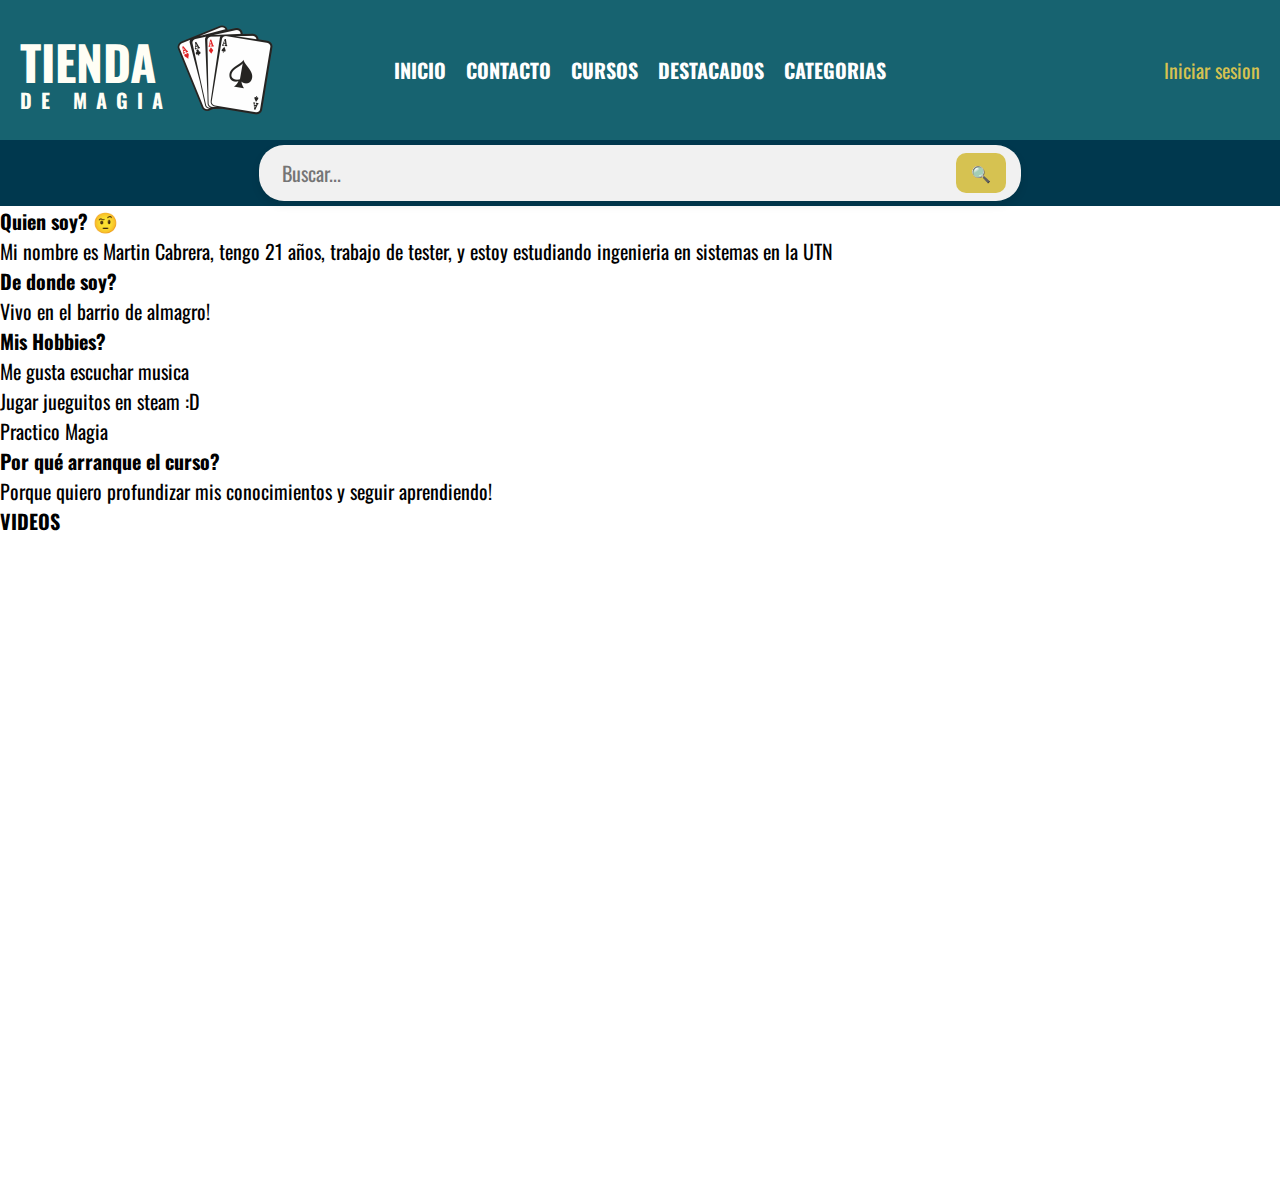
==== index.html @ 8f94989f "Add files via upload" ====
<!DOCTYPE html>
<html lang="en">
<head>
    <link rel="preconnect" href="https://fonts.googleapis.com">
    <link rel="preconnect" href="https://fonts.gstatic.com" crossorigin>
    <link href="https://fonts.googleapis.com/css2?family=Oswald:wght@200..700&display=swap" rel="stylesheet">
    <meta charset="UTF-8">
    <meta name="viewport" content="width=device-width, initial-scale=1.0">
    <link rel="stylesheet" href="src/styles/styles.css">
    <link rel="icon" href="src/content/miniIcono.jpg" type="image/jpg">
    <title>Proyecto</title>

</head>
<body>
    <header>
        <div class="header-info">
            <div class="titulo">
                <div>
                    <H1>TIENDA</H1>
                    <h6>DE MAGIA</h6>
                </div>
                <img src="/src/content/logo.png" alt="LOGO">
            </div>
            <nav class="navegacion-barra">
                <ul class="navegacion-items">
                    <li><a href="index.html">INICIO</a></li>
                    <li><a href="contacto.html">CONTACTO</a></li>
                    <li><a href="#">CURSOS</a></li>
                    <li><a href="#">DESTACADOS</a></li>
                    <li><a href="#">CATEGORIAS</a></li> 
                </ul>
            </nav>
            <div class="iniciar-sesion-navegacion">
                <a href="#">Iniciar sesion</a>
            </div>
        </div>
        <div class="header-busqueda">
            <div class="barra-busqueda">
                <input type="text" placeholder="Buscar..." />
                <button>
                  🔍
                </button>
              </div>
        </div>
    </header>


    <main>
        <div>
            <h2> Quien soy? 🤨 </h2>
            <p> Mi nombre es Martin Cabrera, tengo 21 años, trabajo de tester, y estoy estudiando ingenieria en sistemas en la UTN </p>
            <h2> De donde soy? </h2>
            <p> Vivo en el barrio de almagro! </p>
            <h2> Mis Hobbies? </h2>
            <ol>
                <li> Me gusta escuchar musica </li>
                <li> Jugar jueguitos en steam :D </li>
                <li> Practico Magia </li>
            </ol>

            <h2> Por qué arranque el curso? </h2>
            <p> Porque quiero profundizar mis conocimientos y seguir aprendiendo! </p>
        </div>
        <div>

        </div>
        <div>
            <h2> VIDEOS </h2>
            <iframe width="560" height="315" src="https://www.youtube.com/embed/vru2HOv3gCA?si=yBxBdjimvSUUgRXm" title="YouTube video player" frameborder="0" allow="accelerometer; autoplay; clipboard-write; encrypted-media; gyroscope; picture-in-picture; web-share" referrerpolicy="strict-origin-when-cross-origin" allowfullscreen></iframe>
            <iframe width="560" height="315" src="https://www.youtube.com/embed/Qiduda68uTw?si=lIkYrrcHAssLVwMX" title="YouTube video player" frameborder="0" allow="accelerometer; autoplay; clipboard-write; encrypted-media; gyroscope; picture-in-picture; web-share" referrerpolicy="strict-origin-when-cross-origin" allowfullscreen></iframe>
            <iframe width="560" height="315" src="https://www.youtube.com/embed/Qiduda68uTw?si=lIkYrrcHAssLVwMX" title="YouTube video player" frameborder="0" allow="accelerometer; autoplay; clipboard-write; encrypted-media; gyroscope; picture-in-picture; web-share" referrerpolicy="strict-origin-when-cross-origin" allowfullscreen></iframe>
        </div>
    </main>

   
    <footer></footer>
</body>
</html>
---- src/styles/styles.css ----
* {
    box-sizing: border-box;
    font-size: 20px;
    margin: 0;
    padding: 0;
    font-family: 'Oswald', sans-serif;
  }

  :root {
    --color-primario: rgb(255, 254, 245);
    --color-secundario: rgb(214, 194, 81);
    --color-acento: #00384e;
    --color-texto: #ffffff;
    --color-fondo: #176370;
}

header{
    display: flex;
    flex-direction: column;
}

.header-info {
    display: flex;
    justify-content: space-between;
    align-items: center;
    padding: 20px;
    background-color: var(--color-fondo);
    color: var(--color-primario);
}

.titulo {
    display: flex;
    align-items: center;
    justify-content: left;
    width: 300px;
    gap: 3px;
}

.titulo h6{
    margin-top: -13px;
    letter-spacing: 9px; /* Ajusta este valor para que DE MAGIA se extienda */
  width: 100%;
}

.titulo h1{
    font-size: 48px;
}

.titulo div{
    display: flex;
    flex-direction: column;
    gap: 1px;
}

.iniciar-sesion-navegacion {
    display: flex;
    justify-content: right;
    align-items: center;
    width: 300px;
    gap: 3px;
}

.iniciar-sesion-navegacion a{
    color: var(--color-secundario);
    text-decoration: none;
}

.titulo img {
    width: 100px;
    height: auto;
}

.navegacion-barra {
    flex: 1;
    display: flex;
    justify-content: center;
}

.navegacion-items {
    list-style: none;
    display: flex;
    gap: 20px;
    padding: 0;
    margin: 0;
}

.navegacion-items li a {
    color: white;
    text-decoration: none;
    font-weight: bold;
}

.navegacion-items li a:hover {
    color: #ddd;
}

.header-busqueda{
    display: flex;
    justify-content: center;
    align-items: center;
    padding: 5px;
    background-color: var(--color-acento);
}

.barra-busqueda {
    display: flex;
    align-items: center;
    justify-content: center;
    width: 60%;
    background-color: #f1f1f1;
    border-radius: 25px;
    padding: 5px 15px;
    box-shadow: 0 4px 8px rgba(0, 0, 0, 0.1); /* Sombra suave */
  }
  
.barra-busqueda input {
    flex: 1;
    border: none;
    outline: none;
    background: none;
    border-radius: 1px;
    padding: 8px;
    font-size: 20px;
  }
  
  .barra-busqueda button {
    background-color: var(--color-secundario); /* Color del botón */
    border: none;
    color: white;
    padding: 8px 15px;
    margin-left: 10px;
    border-radius: 10px;
    cursor: pointer;
    font-size: 16px;
    transition: background-color 0.3s, font-size 0.3s;
  }
  
  .barra-busqueda button:hover {
    background-color: var(--color-primario);
    font-size: 20px; /* Color al pasar el mouse */
  }
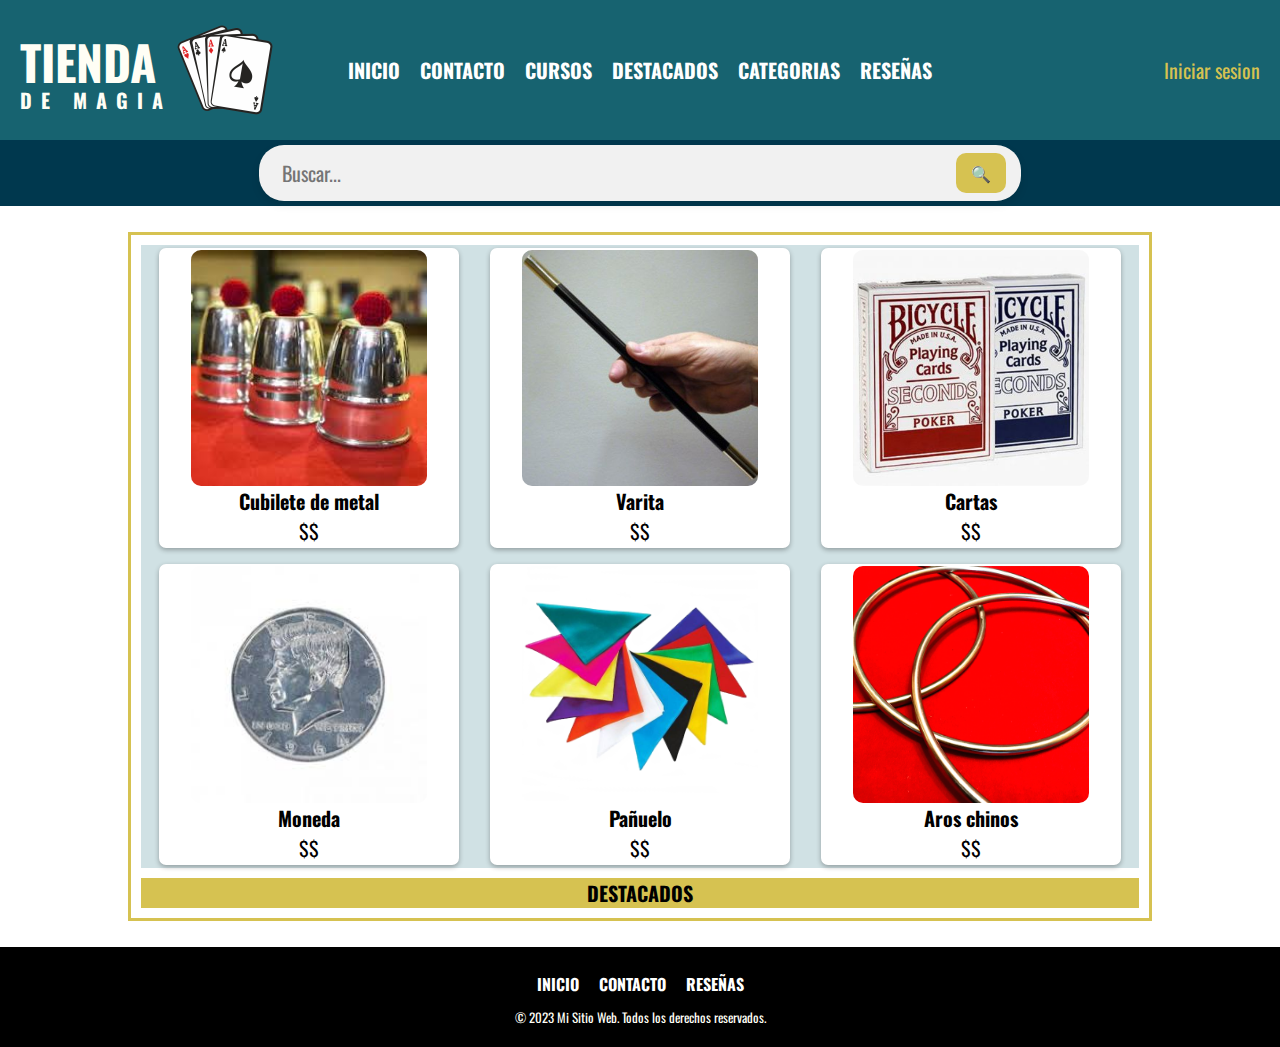
==== commit 4196d22c: "pag" ====
--- a/index.html
+++ b/index.html
@@ -27,7 +27,15 @@
                     <li><a href="contacto.html">CONTACTO</a></li>
                     <li><a href="#">CURSOS</a></li>
                     <li><a href="#">DESTACADOS</a></li>
-                    <li><a href="#">CATEGORIAS</a></li> 
+                    <li><a href="#">CATEGORIAS</a>
+                        <ul class="dropdown">
+                            <li><a href="#">Cartas</a></li>
+                            <li><a href="#">Salon</a></li>
+                            <li><a href="#">Infantil</a></li>
+                          </ul>
+                    </li> 
+                    <li><a href="#">RESEÑAS</a></li>
+
                 </ul>
             </nav>
             <div class="iniciar-sesion-navegacion">
@@ -46,33 +54,67 @@
 
 
     <main>
-        <div>
-            <h2> Quien soy? 🤨 </h2>
-            <p> Mi nombre es Martin Cabrera, tengo 21 años, trabajo de tester, y estoy estudiando ingenieria en sistemas en la UTN </p>
-            <h2> De donde soy? </h2>
-            <p> Vivo en el barrio de almagro! </p>
-            <h2> Mis Hobbies? </h2>
-            <ol>
-                <li> Me gusta escuchar musica </li>
-                <li> Jugar jueguitos en steam :D </li>
-                <li> Practico Magia </li>
-            </ol>
-
-            <h2> Por qué arranque el curso? </h2>
-            <p> Porque quiero profundizar mis conocimientos y seguir aprendiendo! </p>
+        <div class="seccion-productos">
+            <div class="contenedor-productos">
+                <div class="card">
+                    <img src="src/content/productos/producto1.jpeg" alt="Cubilete">
+                    <div class="card-content">
+                        <h3>Cubilete de metal</h3>
+                        <p>$$</p>
+                    </div>
+                </div>
+                <div class="card">
+                    <img src="src/content/productos/producto2.jpeg" alt="Varita">
+                    <div class="card-content">
+                        <h3>Varita</h3>
+                        <p>$$</p>
+                    </div>
+                </div>
+                <div class="card">
+                    <img src="src/content/productos/producto3.jpeg" alt="cartas">
+                    <div class="card-content">
+                        <h3> Cartas </h3>
+                        <p>$$</p>
+                    </div>
+                </div>
+                <div class="card">
+                    <img src="src/content/productos/producto4.jpeg" alt="Moneda">
+                    <div class="card-content">
+                        <h3>Moneda</h3>
+                        <p>$$</p>
+                    </div>
+                </div>
+                <div class="card">
+                    <img src="src/content/productos/producto5.jpeg" alt="Pañuelo">
+                    <div class="card-content">
+                        <h3>Pañuelo</h3>
+                        <p>$$</p>
+                    </div>
+                </div>
+                <div class="card">
+                    <img src="src/content/productos/producto6.jpeg" alt="Aros chinos">
+                    <div class="card-content">
+                        <h3>Aros chinos</h3>
+                        <p>$$</p>
+                    </div>
+                </div>
+            </div>
         </div>
-        <div>
-
-        </div>
-        <div>
-            <h2> VIDEOS </h2>
-            <iframe width="560" height="315" src="https://www.youtube.com/embed/vru2HOv3gCA?si=yBxBdjimvSUUgRXm" title="YouTube video player" frameborder="0" allow="accelerometer; autoplay; clipboard-write; encrypted-media; gyroscope; picture-in-picture; web-share" referrerpolicy="strict-origin-when-cross-origin" allowfullscreen></iframe>
-            <iframe width="560" height="315" src="https://www.youtube.com/embed/Qiduda68uTw?si=lIkYrrcHAssLVwMX" title="YouTube video player" frameborder="0" allow="accelerometer; autoplay; clipboard-write; encrypted-media; gyroscope; picture-in-picture; web-share" referrerpolicy="strict-origin-when-cross-origin" allowfullscreen></iframe>
-            <iframe width="560" height="315" src="https://www.youtube.com/embed/Qiduda68uTw?si=lIkYrrcHAssLVwMX" title="YouTube video player" frameborder="0" allow="accelerometer; autoplay; clipboard-write; encrypted-media; gyroscope; picture-in-picture; web-share" referrerpolicy="strict-origin-when-cross-origin" allowfullscreen></iframe>
-        </div>
+        <section class="contenedor-destacados">
+            <h1>DESTACADOS</h1>
+        </section>
     </main>
 
    
-    <footer></footer>
+    <footer>
+        <div>
+            <ul class="navegacion-items">
+                <li><a href="index.html">INICIO</a></li>
+                <li><a href="contacto.html">CONTACTO</a></li>
+                <li><a href="reseñas.html">RESEÑAS</a></li>
+            </ul>
+        </div>
+        <p>&copy; 2023 Mi Sitio Web. Todos los derechos reservados.</p>
+    </footer>
 </body>
 </html>--- a/src/styles/styles.css
+++ b/src/styles/styles.css
@@ -90,7 +90,7 @@
     font-weight: bold;
 }
 
-.navegacion-items li a:hover {
+header.navegacion-items li a:hover {
     color: #ddd;
 }
 
@@ -138,4 +138,95 @@
   .barra-busqueda button:hover {
     background-color: var(--color-primario);
     font-size: 20px; /* Color al pasar el mouse */
-  }+  }
+
+  .dropdown {
+  display: none;
+  position: absolute;
+  background-color: var(--color-acento);
+  color: var(--color-primario);
+  min-width: 160px;
+  box-shadow: 0px 8px 16px 0px rgba(0,0,0,0.2);
+  z-index: 1;
+}
+
+.dropdown li {
+  list-style: none;
+  float: none;
+}
+
+nav li:hover .dropdown {
+  display: block;
+}
+
+footer{
+    display: flex;
+    flex-direction: column;
+    justify-content: space-between;
+    align-items: center;
+    padding: 20px;
+    background-color: black;
+    color: var(--color-primario);
+    gap: 10px;
+}
+
+footer p{
+    font-size: small;
+}
+
+footer .navegacion-items li a {
+    color: white;
+    text-decoration: none;
+    font-size: medium;
+}
+
+main{
+    padding: 10px;
+    margin: 2% 10% 2% 10%;
+    border: 3px solid var(--color-secundario);
+}
+
+.seccion-productos{
+    
+    background-color:#d0e1e4
+}
+
+.contenedor-productos{
+    display: flex;
+    flex-wrap: wrap;
+    gap: 10px;
+    justify-content: space-evenly;
+
+}
+
+.card {
+    display: flex;
+    flex-direction: column;
+    background-color: #fff;
+    height: auto;
+    padding: 2px;
+    border-radius: 7px;
+    box-shadow: 0 2px 5px rgba(0, 0, 0, 0.3);
+    margin: 3px;
+    width: 300px; /* Ajusta el ancho según tus necesidades */
+    align-items: center;
+  }
+  
+  .card img {
+    width: 80%;
+    height: auto;
+    border-radius: 10px;
+  }
+  
+  .card-content {
+    text-align: center;
+  }
+
+  .contenedor-destacados{
+    margin-top: 10px;
+    display: flex;
+    flex-wrap: wrap;
+    gap: 10px;
+    justify-content: space-evenly;
+    background-color: var(--color-secundario);
+}
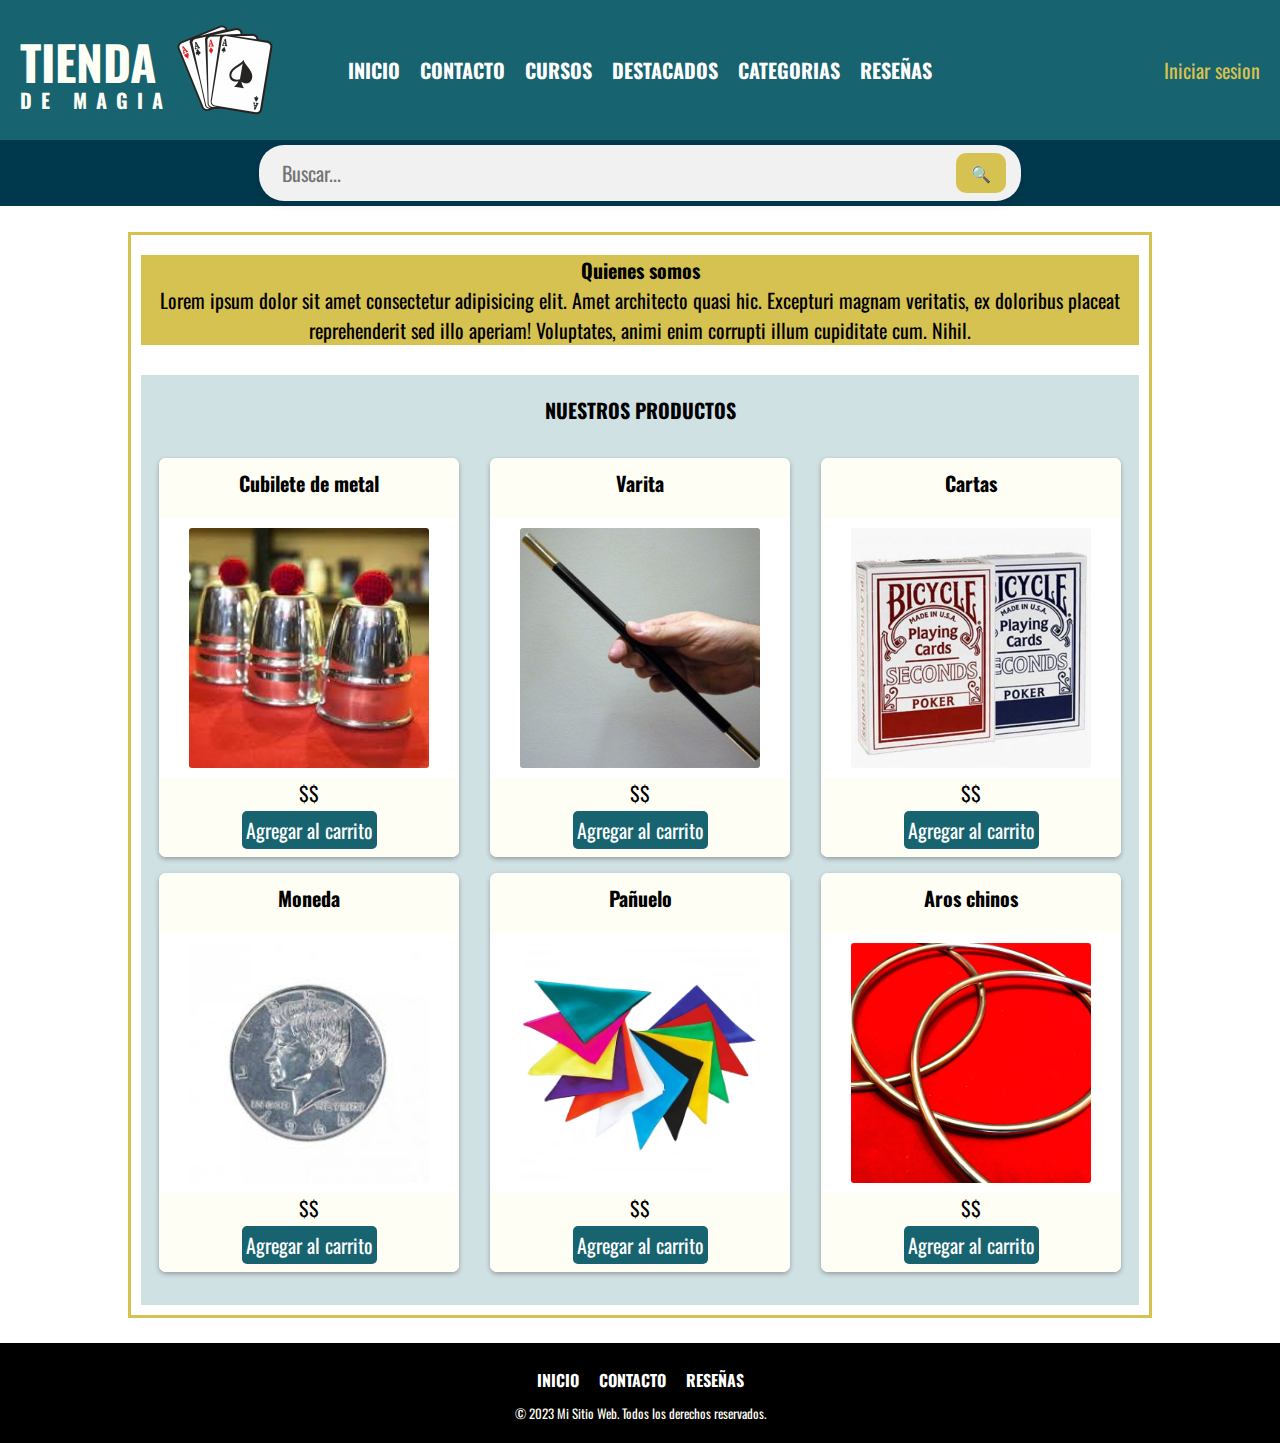
==== commit 02e4e7b3: "contacto" ====
--- a/index.html
+++ b/index.html
@@ -51,58 +51,84 @@
               </div>
         </div>
     </header>
-
-
+    
     <main>
+        <section class="contenedor-destacados">
+            <div class="contenedor-centrado">
+                <h2> Quienes somos </h2>
+                <p>Lorem ipsum dolor sit amet consectetur adipisicing elit. Amet architecto quasi hic. Excepturi magnam veritatis, ex doloribus placeat reprehenderit sed illo aperiam! Voluptates, animi enim corrupti illum cupiditate cum. Nihil.</p>
+            </div>
+        </section>
         <div class="seccion-productos">
+            <h1>NUESTROS PRODUCTOS</h1>
             <div class="contenedor-productos">
                 <div class="card">
+                    <div class="card-content-top">
+                        <h3>Cubilete de metal</h3>
+                    </div>
                     <img src="src/content/productos/producto1.jpeg" alt="Cubilete">
-                    <div class="card-content">
-                        <h3>Cubilete de metal</h3>
+                    <div class="card-content-bottom">
                         <p>$$</p>
+                        <input type="button" value="Agregar al carrito" class="add-to-cart">
                     </div>
                 </div>
+                
                 <div class="card">
+                    <div class="card-content-top">
+                        <h3>Varita</h3>
+                    </div>
                     <img src="src/content/productos/producto2.jpeg" alt="Varita">
-                    <div class="card-content">
-                        <h3>Varita</h3>
+                    <div class="card-content-bottom">
                         <p>$$</p>
+                        <input type="button" value="Agregar al carrito" class="add-to-cart">
                     </div>
                 </div>
+                
                 <div class="card">
-                    <img src="src/content/productos/producto3.jpeg" alt="cartas">
-                    <div class="card-content">
-                        <h3> Cartas </h3>
+                    <div class="card-content-top">
+                        <h3>Cartas</h3>
+                    </div>
+                    <img src="src/content/productos/producto3.jpeg" alt="Cartas">
+                    <div class="card-content-bottom">
                         <p>$$</p>
+                        <input type="button" value="Agregar al carrito" class="add-to-cart">
                     </div>
                 </div>
+                
                 <div class="card">
+                    <div class="card-content-top">
+                        <h3>Moneda</h3>
+                    </div>
                     <img src="src/content/productos/producto4.jpeg" alt="Moneda">
-                    <div class="card-content">
-                        <h3>Moneda</h3>
+                    <div class="card-content-bottom">
                         <p>$$</p>
+                        <input type="button" value="Agregar al carrito" class="add-to-cart">
                     </div>
                 </div>
+                
                 <div class="card">
+                    <div class="card-content-top">
+                        <h3>Pañuelo</h3>
+                    </div>
                     <img src="src/content/productos/producto5.jpeg" alt="Pañuelo">
-                    <div class="card-content">
-                        <h3>Pañuelo</h3>
+                    <div class="card-content-bottom">
                         <p>$$</p>
+                        <input type="button" value="Agregar al carrito" class="add-to-cart">
                     </div>
                 </div>
+
                 <div class="card">
+                    <div class="card-content-top">
+                        <h3>Aros chinos</h3>
+                    </div>
                     <img src="src/content/productos/producto6.jpeg" alt="Aros chinos">
-                    <div class="card-content">
-                        <h3>Aros chinos</h3>
+                    <div class="card-content-bottom">
                         <p>$$</p>
+                        <input type="button" value="Agregar al carrito" class="add-to-cart">
                     </div>
                 </div>
             </div>
         </div>
-        <section class="contenedor-destacados">
-            <h1>DESTACADOS</h1>
-        </section>
     </main>
 
    
--- a/src/styles/styles.css
+++ b/src/styles/styles.css
@@ -187,11 +187,16 @@
 }
 
 .seccion-productos{
-    
-    background-color:#d0e1e4
+    padding-top: 20px;
+    margin-top: 30px;
+    background-color:#d0e1e4;
+    text-align: center;
+
 }
 
 .contenedor-productos{
+    padding-top: 30px;
+    padding-bottom: 30px;
     display: flex;
     flex-wrap: wrap;
     gap: 10px;
@@ -204,23 +209,61 @@
     flex-direction: column;
     background-color: #fff;
     height: auto;
-    padding: 2px;
+    padding: 0px;
     border-radius: 7px;
     box-shadow: 0 2px 5px rgba(0, 0, 0, 0.3);
     margin: 3px;
     width: 300px; /* Ajusta el ancho según tus necesidades */
     align-items: center;
-  }
-  
-  .card img {
+}
+
+.card img {
+    margin-top: 10px;
+    margin-bottom: 10px;
     width: 80%;
     height: auto;
-    border-radius: 10px;
-  }
-  
-  .card-content {
-    text-align: center;
-  }
+    border-radius: 3px;
+}
+
+.card-content-top {
+    text-align: center;
+    background-color: var(--color-primario);
+    width: 100%;
+    border-radius: 7px 7px 0 0
+}
+
+.card-content-bottom {
+    text-align: center;
+    background-color: var(--color-primario);
+    width: 100%;
+    border-radius:  0 0 7px 7px
+}
+
+.card-content-top h3{
+    margin-top: 10px;
+    margin-bottom: 20px;
+}
+
+.card-content.title {
+   /* background-color: ; /* Cambia el color de fondo del título */
+    padding: 5px;
+    border-radius: 5px 5px 0 0;
+}
+
+.add-to-cart {
+    background-color: var(--color-fondo); /* Color del botón */
+    color: white;
+    padding: 4px;
+    border: none;
+    border-radius: 5px;
+    cursor: pointer;
+    margin-top: 3px;
+    margin-bottom: 8px;
+}
+
+.add-to-cart:hover {
+    background-color: #0056b3; /* Color del botón al pasar el cursor */
+}
 
   .contenedor-destacados{
     margin-top: 10px;
@@ -230,3 +273,10 @@
     justify-content: space-evenly;
     background-color: var(--color-secundario);
 }
+
+.contenedor-centrado{
+    display: flex;
+    flex-direction: column;
+    align-items: center;
+    text-align: center;
+}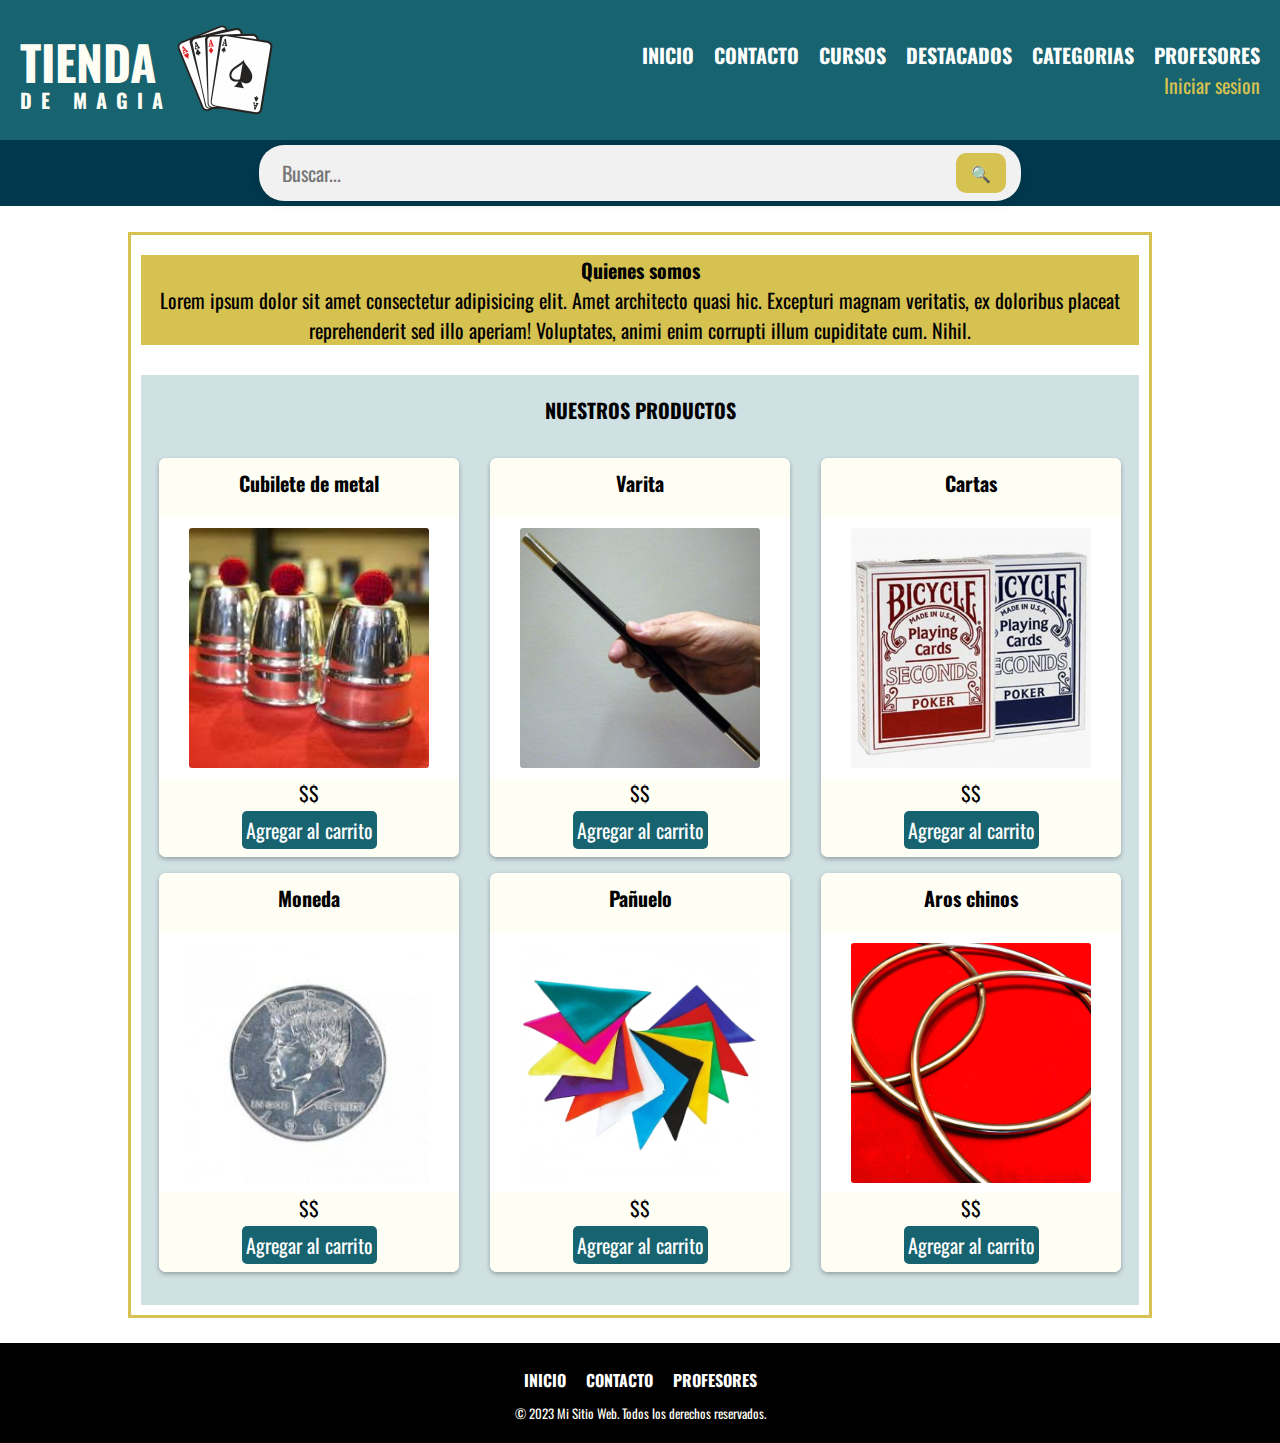
==== commit 3726a916: "preentrega" ====
--- a/index.html
+++ b/index.html
@@ -1,5 +1,6 @@
 <!DOCTYPE html>
 <html lang="en">
+
 <head>
     <link rel="preconnect" href="https://fonts.googleapis.com">
     <link rel="preconnect" href="https://fonts.gstatic.com" crossorigin>
@@ -11,6 +12,7 @@
     <title>Proyecto</title>
 
 </head>
+
 <body>
     <header>
         <div class="header-info">
@@ -21,42 +23,49 @@
                 </div>
                 <img src="/src/content/logo.png" alt="LOGO">
             </div>
-            <nav class="navegacion-barra">
-                <ul class="navegacion-items">
-                    <li><a href="index.html">INICIO</a></li>
-                    <li><a href="contacto.html">CONTACTO</a></li>
-                    <li><a href="#">CURSOS</a></li>
-                    <li><a href="#">DESTACADOS</a></li>
-                    <li><a href="#">CATEGORIAS</a>
-                        <ul class="dropdown">
-                            <li><a href="#">Cartas</a></li>
-                            <li><a href="#">Salon</a></li>
-                            <li><a href="#">Infantil</a></li>
-                          </ul>
-                    </li> 
-                    <li><a href="#">RESEÑAS</a></li>
-
-                </ul>
-            </nav>
-            <div class="iniciar-sesion-navegacion">
-                <a href="#">Iniciar sesion</a>
+            <input type="checkbox" id="check">
+            <label class="hmb-button" id="check-hmb" aria-label="Abrir menú" for="check">
+                ☰
+            </label>
+            <div class="hmb-menu">
+                <nav class="navegacion-barra">
+                    <ul class="navegacion-items">
+                        <li><a href="index.html">INICIO</a></li>
+                        <li><a href="contacto.html">CONTACTO</a></li>
+                        <li><a href="#">CURSOS</a></li>
+                        <li><a href="#">DESTACADOS</a></li>
+                        <li><a href="#">CATEGORIAS</a>
+                            <ul class="dropdown">
+                                <li><a href="#">Cartas</a></li>
+                                <li><a href="#">Salon</a></li>
+                                <li><a href="#">Infantil</a></li>
+                            </ul>
+                        </li>
+                        <li><a href="reseñas.html">PROFESORES</a></li>
+                    </ul>
+                </nav>
+                <div class="iniciar-sesion-navegacion">
+                    <a href="#">Iniciar sesion</a>
+                </div>
             </div>
         </div>
         <div class="header-busqueda">
             <div class="barra-busqueda">
                 <input type="text" placeholder="Buscar..." />
                 <button>
-                  🔍
+                    🔍
                 </button>
-              </div>
+            </div>
         </div>
     </header>
-    
+
     <main>
         <section class="contenedor-destacados">
             <div class="contenedor-centrado">
                 <h2> Quienes somos </h2>
-                <p>Lorem ipsum dolor sit amet consectetur adipisicing elit. Amet architecto quasi hic. Excepturi magnam veritatis, ex doloribus placeat reprehenderit sed illo aperiam! Voluptates, animi enim corrupti illum cupiditate cum. Nihil.</p>
+                <p>Lorem ipsum dolor sit amet consectetur adipisicing elit. Amet architecto quasi hic. Excepturi magnam
+                    veritatis, ex doloribus placeat reprehenderit sed illo aperiam! Voluptates, animi enim corrupti
+                    illum cupiditate cum. Nihil.</p>
             </div>
         </section>
         <div class="seccion-productos">
@@ -72,7 +81,7 @@
                         <input type="button" value="Agregar al carrito" class="add-to-cart">
                     </div>
                 </div>
-                
+
                 <div class="card">
                     <div class="card-content-top">
                         <h3>Varita</h3>
@@ -83,7 +92,7 @@
                         <input type="button" value="Agregar al carrito" class="add-to-cart">
                     </div>
                 </div>
-                
+
                 <div class="card">
                     <div class="card-content-top">
                         <h3>Cartas</h3>
@@ -94,7 +103,7 @@
                         <input type="button" value="Agregar al carrito" class="add-to-cart">
                     </div>
                 </div>
-                
+
                 <div class="card">
                     <div class="card-content-top">
                         <h3>Moneda</h3>
@@ -105,7 +114,7 @@
                         <input type="button" value="Agregar al carrito" class="add-to-cart">
                     </div>
                 </div>
-                
+
                 <div class="card">
                     <div class="card-content-top">
                         <h3>Pañuelo</h3>
@@ -131,16 +140,17 @@
         </div>
     </main>
 
-   
+
     <footer>
         <div>
             <ul class="navegacion-items">
                 <li><a href="index.html">INICIO</a></li>
                 <li><a href="contacto.html">CONTACTO</a></li>
-                <li><a href="reseñas.html">RESEÑAS</a></li>
+                <li><a href="reseñas.html">PROFESORES</a></li>
             </ul>
         </div>
         <p>&copy; 2023 Mi Sitio Web. Todos los derechos reservados.</p>
     </footer>
 </body>
+
 </html>--- a/src/styles/styles.css
+++ b/src/styles/styles.css
@@ -1,8 +1,8 @@
 * {
     box-sizing: border-box;
     font-size: 20px;
-    margin: 0;
-    padding: 0;
+    margin: 0px;
+    padding: 0px;
     font-family: 'Oswald', sans-serif;
   }
 
@@ -53,6 +53,7 @@
 }
 
 .iniciar-sesion-navegacion {
+    float: right;
     display: flex;
     justify-content: right;
     align-items: center;
@@ -279,4 +280,224 @@
     flex-direction: column;
     align-items: center;
     text-align: center;
+}
+
+.hmb-button{
+    font: 30px;
+    float: right;
+    line-height: 80px;
+    padding: 0px 25px;
+    cursor: pointer;
+}
+
+#check-hmb{
+    display: none;
+}
+
+#check{
+    display: none;
+}
+
+@media (max-width: 900px){
+    .titulo {
+        width: 200px;
+    }
+
+    .titulo img {
+        width: 75px;
+        height: auto;
+    }
+    
+    .titulo h6{
+        margin-top: -7px;
+        letter-spacing: 7px; /* Ajusta este valor para que DE MAGIA se extienda */
+        font-size: 14px;
+        margin-left: 3px;
+    }
+    
+    .titulo h1{
+        font-size: 39px;
+    }
+
+    .header-info {
+        display: flex;
+        justify-content: space-between;
+        align-items: center;
+        padding: 10px;
+        background-color: var(--color-fondo);
+        color: var(--color-primario);
+    }
+    
+    
+    .iniciar-sesion-navegacion {
+        width: 170px;
+        gap: 3px;  
+    }
+    
+    .iniciar-sesion-navegacion a{
+        font-size: 17px;
+    }
+
+    
+    .navegacion-items {
+        list-style: none;
+        display: flex;
+        gap: 10px;
+        padding: 0;
+        margin: 0;
+    }
+    
+    .navegacion-items li a {
+        color: white;
+        text-decoration: none;
+        font-weight: bold;
+        font-size: 17px;
+    }
+
+    .header-busqueda{
+        padding: 3px;
+    }
+    
+    .barra-busqueda {
+        width: 70%;
+        border-radius: 15px;
+        padding: 3px 8px;
+        box-shadow: 0 2px 6px rgba(0, 0, 0, 0.1); /* Sombra suave */
+      }
+      
+    .barra-busqueda input {
+        padding: 6px;
+        font-size: 14px;
+      }
+      
+      .barra-busqueda button {
+        font-size: 14px;
+        transition: background-color 0.3s, font-size 0.3s;
+      }
+      
+      .barra-busqueda button:hover {
+        background-color: var(--color-primario);
+        font-size: 15px; /* Color al pasar el mouse */
+      }
+}
+
+
+@media (max-width: 730px){
+    .hmb-menu{
+        padding-left: 0px;
+        margin-left: 0px;
+        position: fixed;
+        width: 100%;
+        height: 100vh;
+        top: 149px;
+        left: -100%;
+        padding-bottom: 20px;
+        background-color: var(--color-acento);
+        text-align: center;
+        transition: all 0.5s;
+    }
+
+    #check-hmb{
+        background-color: rgba(0, 0, 0, 0);
+        border: none;
+        color: #d0e1e4;
+        font-size: 30px;
+        display: block;
+    }
+
+
+    .header-info {
+        display: flex;
+        justify-content: space-between;
+        align-items: center;
+        padding: 10px;
+
+    }
+    
+    
+    .iniciar-sesion-navegacion {
+        display: block;
+        float: none;
+        width: 100%;
+        gap: 3px; 
+        align-self: center;
+        margin-top: 30px;
+    }
+    
+    .iniciar-sesion-navegacion a{
+        font-size: 17px;
+    }
+
+    #check:checked ~ .hmb-menu{
+        left: 0%;
+    }
+
+
+    
+    .navegacion-items {
+        list-style: none;
+        display: block;
+        gap: 10px;
+        padding: 0;
+        margin: 0;
+    }
+    
+    .navegacion-items li a {
+        color: white;
+        text-decoration: none;
+        font-weight: bold;
+        font-size: 17px;
+    }
+
+    .header-busqueda{
+        padding: 3px;
+    }
+    
+    .barra-busqueda {
+        width: 70%;
+        border-radius: 15px;
+        padding: 3px 8px;
+        box-shadow: 0 2px 6px rgba(0, 0, 0, 0.1); /* Sombra suave */
+      }
+      
+    .barra-busqueda input {
+        padding: 6px;
+        font-size: 14px;
+      }
+      
+      .barra-busqueda button {
+        font-size: 14px;
+        transition: background-color 0.3s, font-size 0.3s;
+      }
+      
+      .barra-busqueda button:hover {
+        background-color: var(--color-primario);
+        font-size: 15px; /* Color al pasar el mouse */
+      }
+
+}
+
+
+header.navegacion-items li a:hover {
+    color: #ddd;
+}
+
+
+  .dropdown {
+  display: none;
+  position: absolute;
+  background-color: var(--color-acento);
+  color: var(--color-primario);
+  min-width: 160px;
+  box-shadow: 0px 8px 16px 0px rgba(0,0,0,0.2);
+  z-index: 1;
+}
+
+.dropdown li {
+  list-style: none;
+  float: none;
+}
+
+nav li:hover .dropdown {
+  display: block;
 }